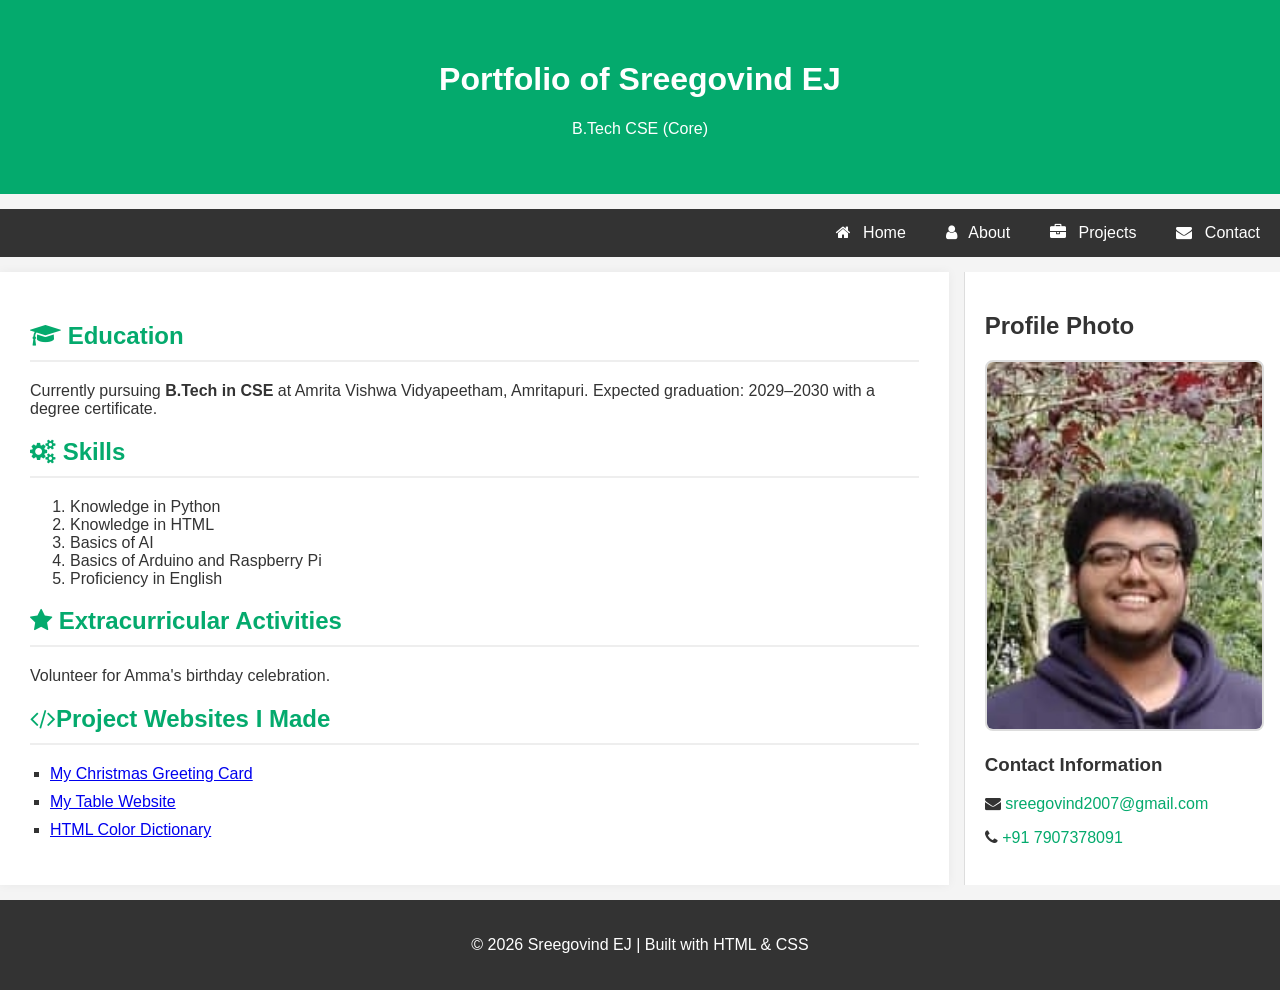
==== index.html @ d6a98633 "Add files via upload" ====
<!DOCTYPE html>
<html lang="en">
<head>
    <meta charset="UTF-8">
    <meta name="viewport" content="width=device-width, initial-scale=1.0">
    <meta name="author" content="Sreegovind">
	<meta name="description" content="Portfolio of Sreegovind">
	<meta name="keywords" content="Portfolio">
    <title>Portfolio | Sreegovind EJ</title>
    <link rel="stylesheet" href="style.css">
    <link rel="stylesheet" href="https://cdnjs.cloudflare.com/ajax/libs/font-awesome/4.7.0/css/font-awesome.min.css">
</head>
<body>
    <div class="container">
        <!-- Header Section -->
        <header id="home">
            <h1>Portfolio of Sreegovind EJ</h1>
            <p>B.Tech CSE (Core)</p>
        </header>

        <!-- Navigation Bar -->
        <nav>
            <ul>
                <li><a href="#home"><i class="fa fa-home"></i> Home</a></li>
                <li><a href="#about"><i class="fa fa-user"></i> About</a></li>
                <li><a href="#projects"><i class="fa fa-briefcase"></i> Projects</a></li>
                <li><a href="#contact"><i class="fa fa-envelope"></i> Contact</a></li>
            </ul>
        </nav>

        <!-- Main Content Area -->
        <main id="about">
            <section>
                <h2><i class="fa fa-graduation-cap"></i> Education</h2>
                <p>Currently pursuing <strong>B.Tech in CSE</strong> at Amrita Vishwa Vidyapeetham, Amritapuri. Expected graduation: 2029–2030 with a degree certificate.</p>
            </section>

            <section>
                <h2><i class="fa fa-gears"></i> Skills</h2>
                <ol>
                    <li>Knowledge in Python</li>
                    <li>Knowledge in HTML</li>
                    <li>Basics of AI</li>
                    <li>Basics of Arduino and Raspberry Pi</li>
                    <li>Proficiency in English</li>
                </ol>
            </section>

            <section>
                <h2><i class="fa fa-star"></i> Extracurricular Activities</h2>
                <p>Volunteer for Amma's birthday celebration.</p>
            </section>

            <!-- Projects Section -->
            <section id="projects">
                <h2><i class="fa fa-code"></i>Project Websites I Made</h2>
                <ul class="project-links">
                    <li><a href="projects/Greeting-Card.html" target="_blank">My Christmas Greeting Card</a></li>
                    <li><a href="projects/table.html" target="_blank">My Table Website</a></li>
                    <li><a href="projects/colors.html" target="_blank">HTML Color Dictionary</a></li>
                </ul>
            </section>
        </main>

        <!-- Sidebar Section -->
        <aside >
            <div class="profile-area">
                <h2>Profile Photo</h2>
                <img src="assets/images/MyPicture.jpeg" alt="Profile Picture" style="width:100%; border-radius: 8px; border: 2px solid #ddd;" title ="Sreegovind EJ">
            </div>
            
            <div class="contact-info" id="contact">
                <h3>Contact Information</h3>
                <p><i class="fa fa-envelope"></i> <a href="mailto:sreegovind2007@gmail.com">sreegovind2007@gmail.com</a></p>
                <p><i class="fa fa-phone"></i> <a href="tel:+917907378091">+91 7907378091</a></p>
            </div>
        </aside>

        <!-- Footer Section -->
        <footer>
            <p>© 2026 Sreegovind EJ | Built with HTML & CSS </p>
        </footer>
    </div>
</body>
</html>
---- style.css ----
/*smooth scrolling*/
html {
    scroll-behavior: smooth;
}

body {
    font-family: 'Segoe UI', Arial, sans-serif;
    margin: 0;
    background-color: #f4f4f4;
    color: #333;
}

/*CSS grid for page layout */
.container {
    display: grid;
    min-height: 100vh;
    grid-template-columns: 3fr 1fr;
    grid-template-rows: auto auto 1fr auto;
    gap: 15px;
    width: 100%;
    margin: 0;
}

/* Assigning sections to grid columns */
header, nav, footer {
    grid-column: 1 / span 2;
}

/* Navigation Styling */
nav {
    background-color: #333;
    position: sticky;
    top: 0;
    z-index: 1000;
}

nav ul {
    list-style: none;
    margin: 0;
    padding: 0;
    display: flex;
    justify-content: flex-end;
}

nav a {
    display: block;
    padding: 15px 20px;
    color: white;
    text-decoration: none;
    transition: background 0.3s;
}

nav a:hover {
    background-color: #04AA6D;
}

nav a i {
    margin-right: 8px;
}

/* Section Styling */
header { 
    background: #04AA6D; 
    color: white; 
    padding: 40px 20px; 
    text-align: center; 
}

main { 
    background: white; 
    padding: 30px; 
    box-shadow: 0 0 10px rgba(0,0,0,0.05);
}

main h2 {
    color: #04AA6D;
    border-bottom: 2px solid #eee;
    padding-bottom: 10px;
}

aside { 
    background: #fff; 
    padding: 20px; 
    border-left: 1px solid #ddd;
}

.contact-info a {
    color: #04AA6D;
    text-decoration: none;
}

.project-links {
    list-style-type: square;
    padding-left: 20px;
}

.project-links li {
    margin: 10px 0;
}

footer { 
    background: #333; 
    color: white; 
    text-align: center; 
    padding: 20px; 
}

/*Responsive Design */

/* Screen width below 768px: Single column layout */
@media screen and (max-width: 768px) {
    .container {
        grid-template-columns: 1fr;
    }
    header, nav, main, aside, footer {
        grid-column: 1;
    }
    aside {
        border-left: none;
        border-top: 1px solid #ddd;
    }
}

/* Screen width below 600px: Vertical navigation */
@media screen and (max-width: 600px) {
    nav ul {
        flex-direction: column;
        align-items: center;
    }
}
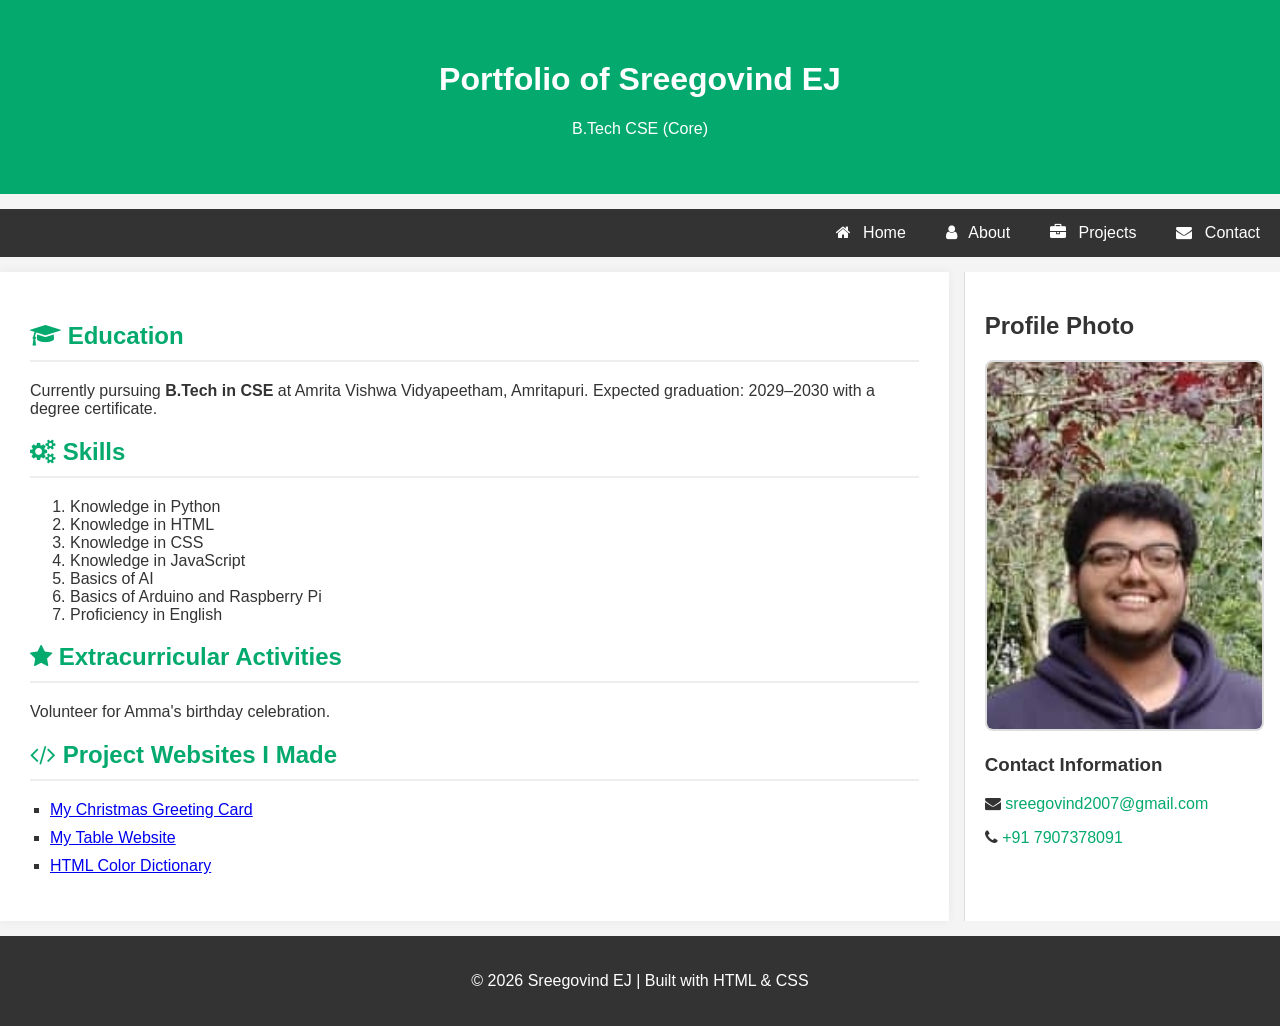
==== commit e0a4c676: "Update index.html added space in projects heading and added some more skills" ====
--- a/index.html
+++ b/index.html
@@ -40,6 +40,8 @@
                 <ol>
                     <li>Knowledge in Python</li>
                     <li>Knowledge in HTML</li>
+					<li>Knowledge in CSS</li>
+					<li>Knowledge in JavaScript</li>
                     <li>Basics of AI</li>
                     <li>Basics of Arduino and Raspberry Pi</li>
                     <li>Proficiency in English</li>
@@ -53,7 +55,7 @@
 
             <!-- Projects Section -->
             <section id="projects">
-                <h2><i class="fa fa-code"></i>Project Websites I Made</h2>
+                <h2><i class="fa fa-code"></i> Project Websites I Made</h2>
                 <ul class="project-links">
                     <li><a href="projects/Greeting-Card.html" target="_blank">My Christmas Greeting Card</a></li>
                     <li><a href="projects/table.html" target="_blank">My Table Website</a></li>
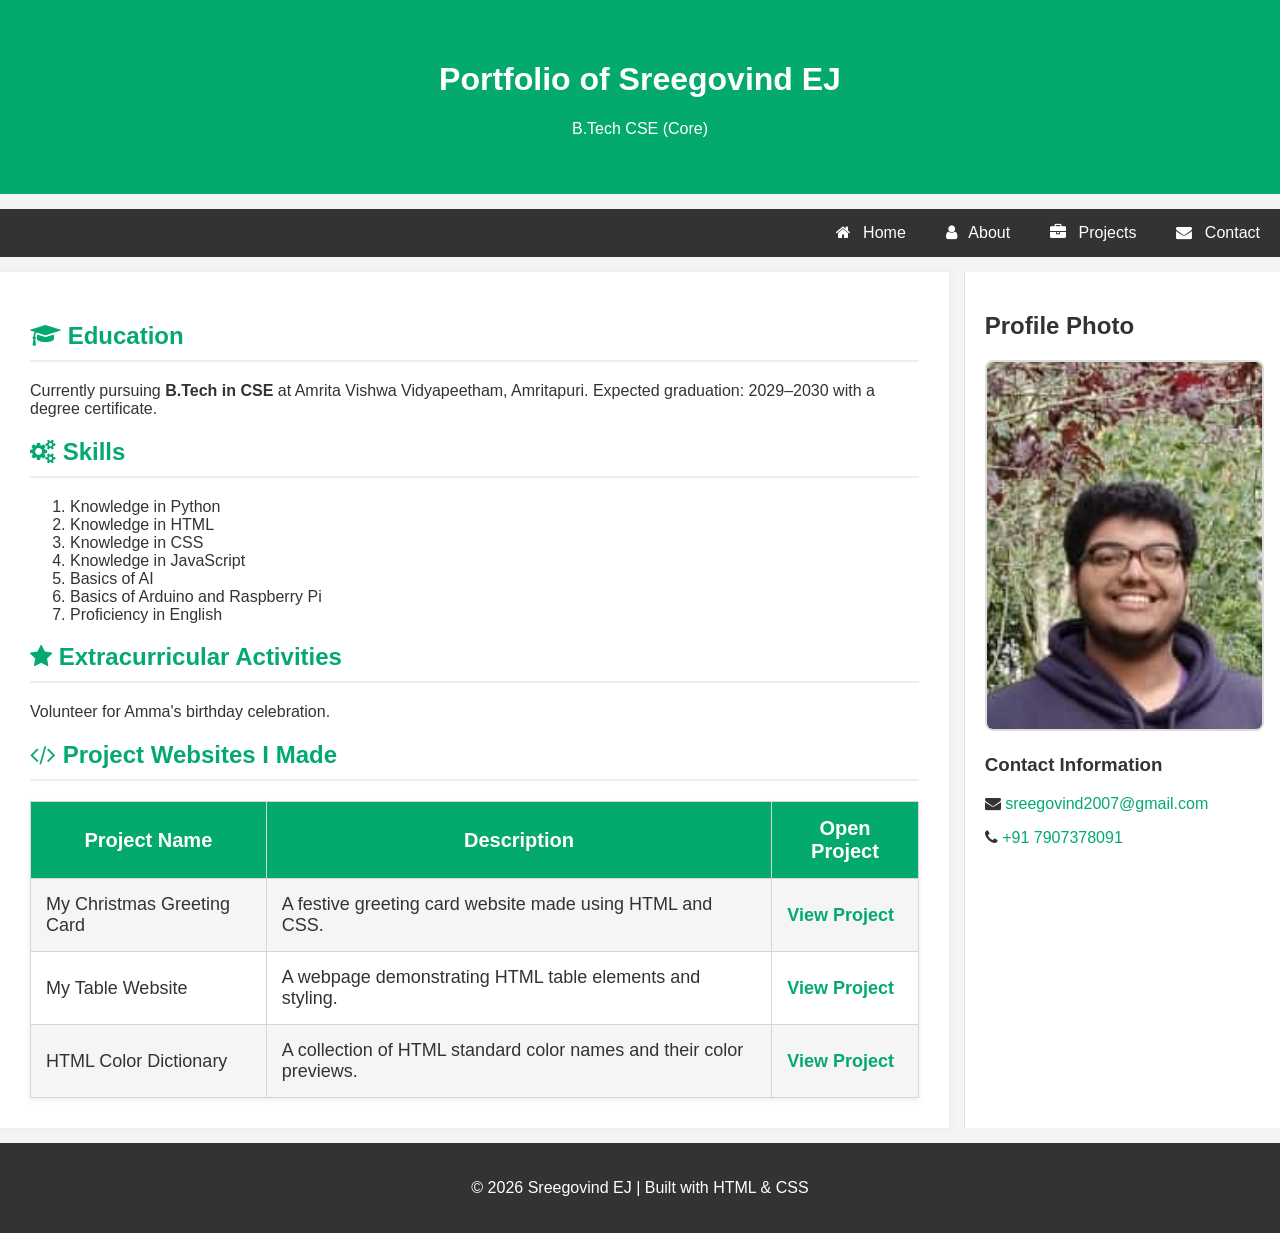
==== commit 2df36a7c: "Update index.html" ====
--- a/index.html
+++ b/index.html
@@ -55,13 +55,46 @@
 
             <!-- Projects Section -->
             <section id="projects">
-                <h2><i class="fa fa-code"></i> Project Websites I Made</h2>
-                <ul class="project-links">
-                    <li><a href="projects/Greeting-Card.html" target="_blank">My Christmas Greeting Card</a></li>
-                    <li><a href="projects/table.html" target="_blank">My Table Website</a></li>
-                    <li><a href="projects/colors.html" target="_blank">HTML Color Dictionary</a></li>
-                </ul>
-            </section>
+			    <h2><i class="fa fa-code"></i> Project Websites I Made</h2>
+			
+			    <table>
+			        <tr>
+			            <th>Project Name</th>
+			            <th>Description</th>
+			            <th>Open Project</th>
+			        </tr>
+			
+			        <tr>
+			            <td>My Christmas Greeting Card</td>
+			            <td>A festive greeting card website made using HTML and CSS.</td>
+			            <td>
+			                <a href="projects/Greeting-Card.html" target="_blank">
+			                    View Project
+			                </a>
+			            </td>
+			        </tr>
+			
+			        <tr>
+			            <td>My Table Website</td>
+			            <td>A webpage demonstrating HTML table elements and styling.</td>
+			            <td>
+			                <a href="projects/table.html" target="_blank">
+			                    View Project
+			                </a>
+			            </td>
+			        </tr>
+			
+			        <tr>
+			            <td>HTML Color Dictionary</td>
+			            <td>A collection of HTML standard color names and their color previews.</td>
+			            <td>
+			                <a href="projects/colors.html" target="_blank">
+			                    View Project
+			                </a>
+			            </td>
+			        </tr>
+			    </table>
+			</section>
         </main>
 
         <!-- Sidebar Section -->
--- a/style.css
+++ b/style.css
@@ -89,13 +89,49 @@
     text-decoration: none;
 }
 
-.project-links {
-    list-style-type: square;
-    padding-left: 20px;
+/* Projects Table Styling */
+#projects table {
+    width: 100%;
+    border-collapse: collapse;
+    margin-top: 20px;
+    background-color: #ffffff;
+    border: 1px solid #d6d6d6;
+    box-shadow: 0 2px 6px rgba(0,0,0,0.08);
 }
 
-.project-links li {
-    margin: 10px 0;
+#projects th {
+    background-color: #04AA6D;
+    color: white;
+    padding: 15px;
+    font-size: 20px;
+    text-align: center;
+    border: 1px solid #d6d6d6;
+}
+
+#projects td {
+    padding: 15px;
+    font-size: 18px;
+    border: 1px solid #d6d6d6;
+    color: #333;
+}
+
+#projects tr:nth-child(even) {
+    background-color: #f5f5f5;
+}
+
+#projects tr:hover {
+    background-color: #e8fff5;
+    transition: 0.3s;
+}
+
+#projects td a {
+    color: #04AA6D;
+    text-decoration: none;
+    font-weight: bold;
+}
+
+#projects td a:hover {
+    text-decoration: underline;
 }
 
 footer { 
